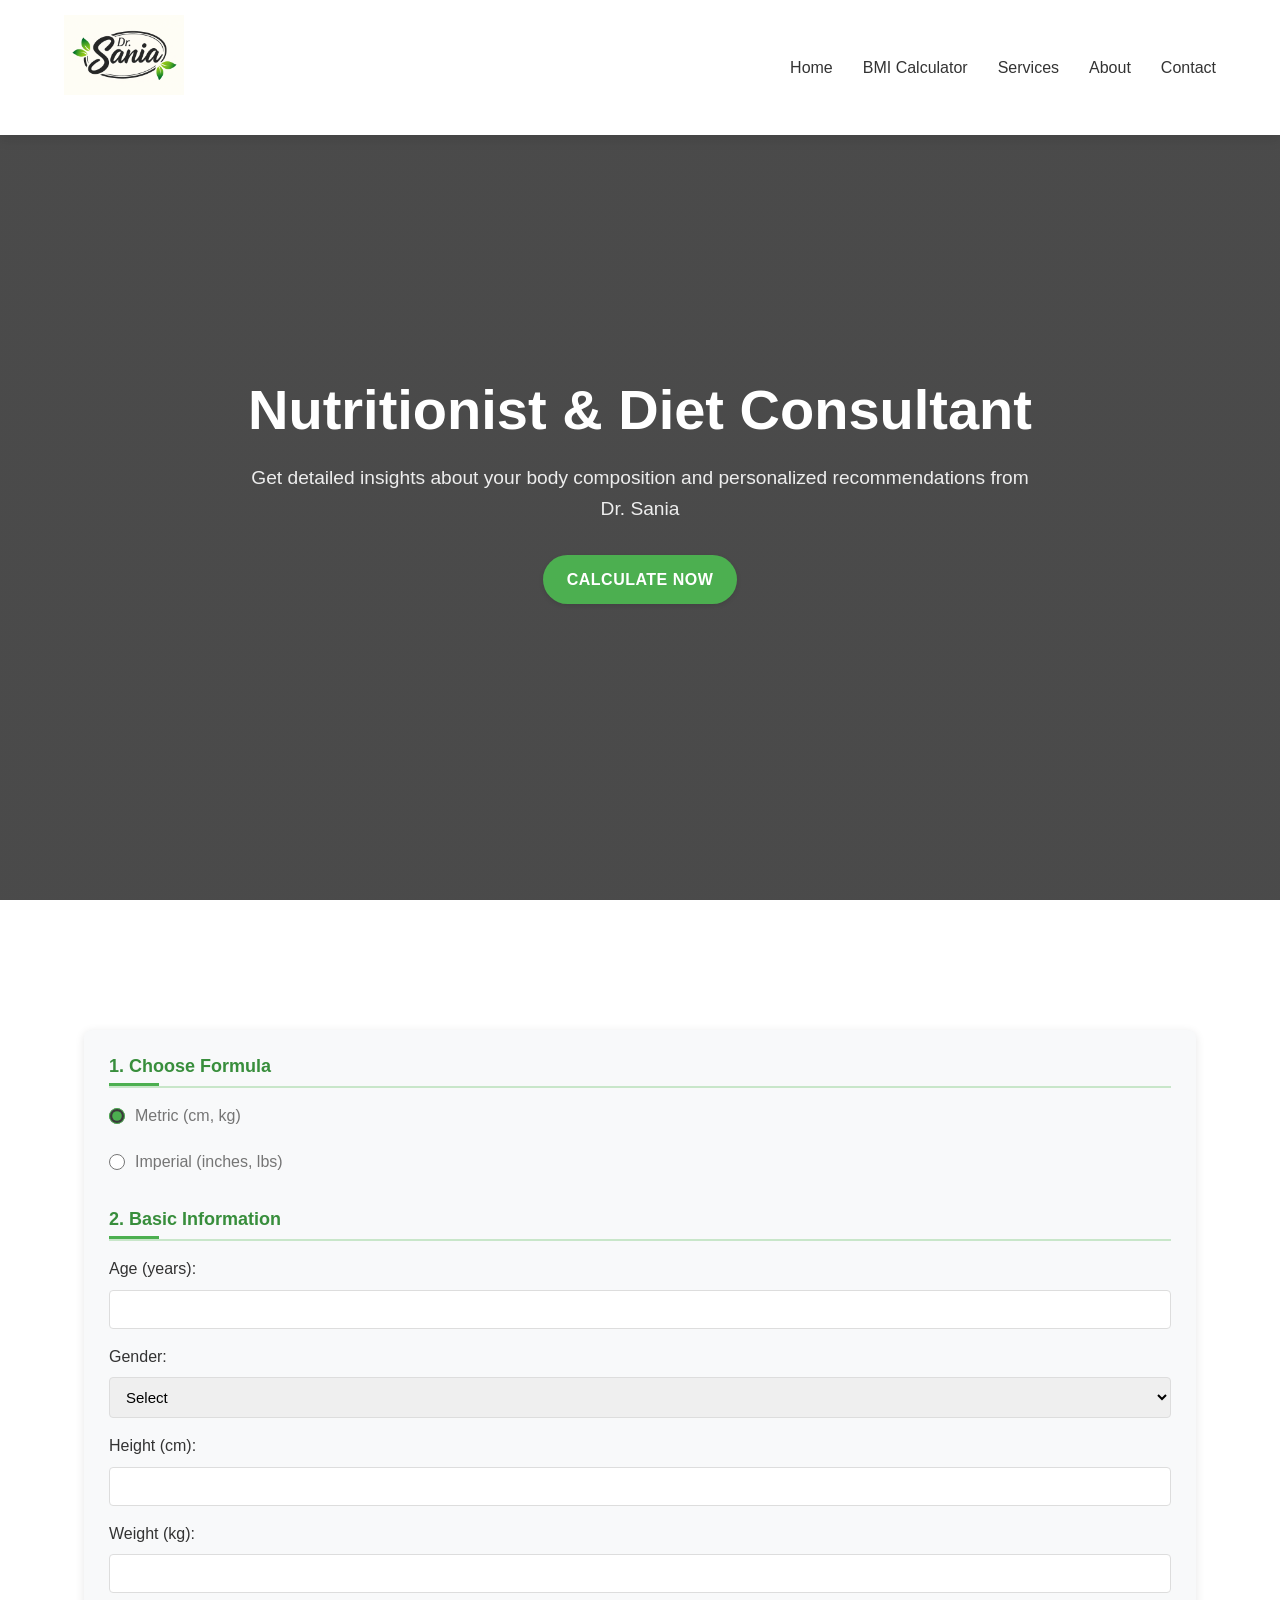
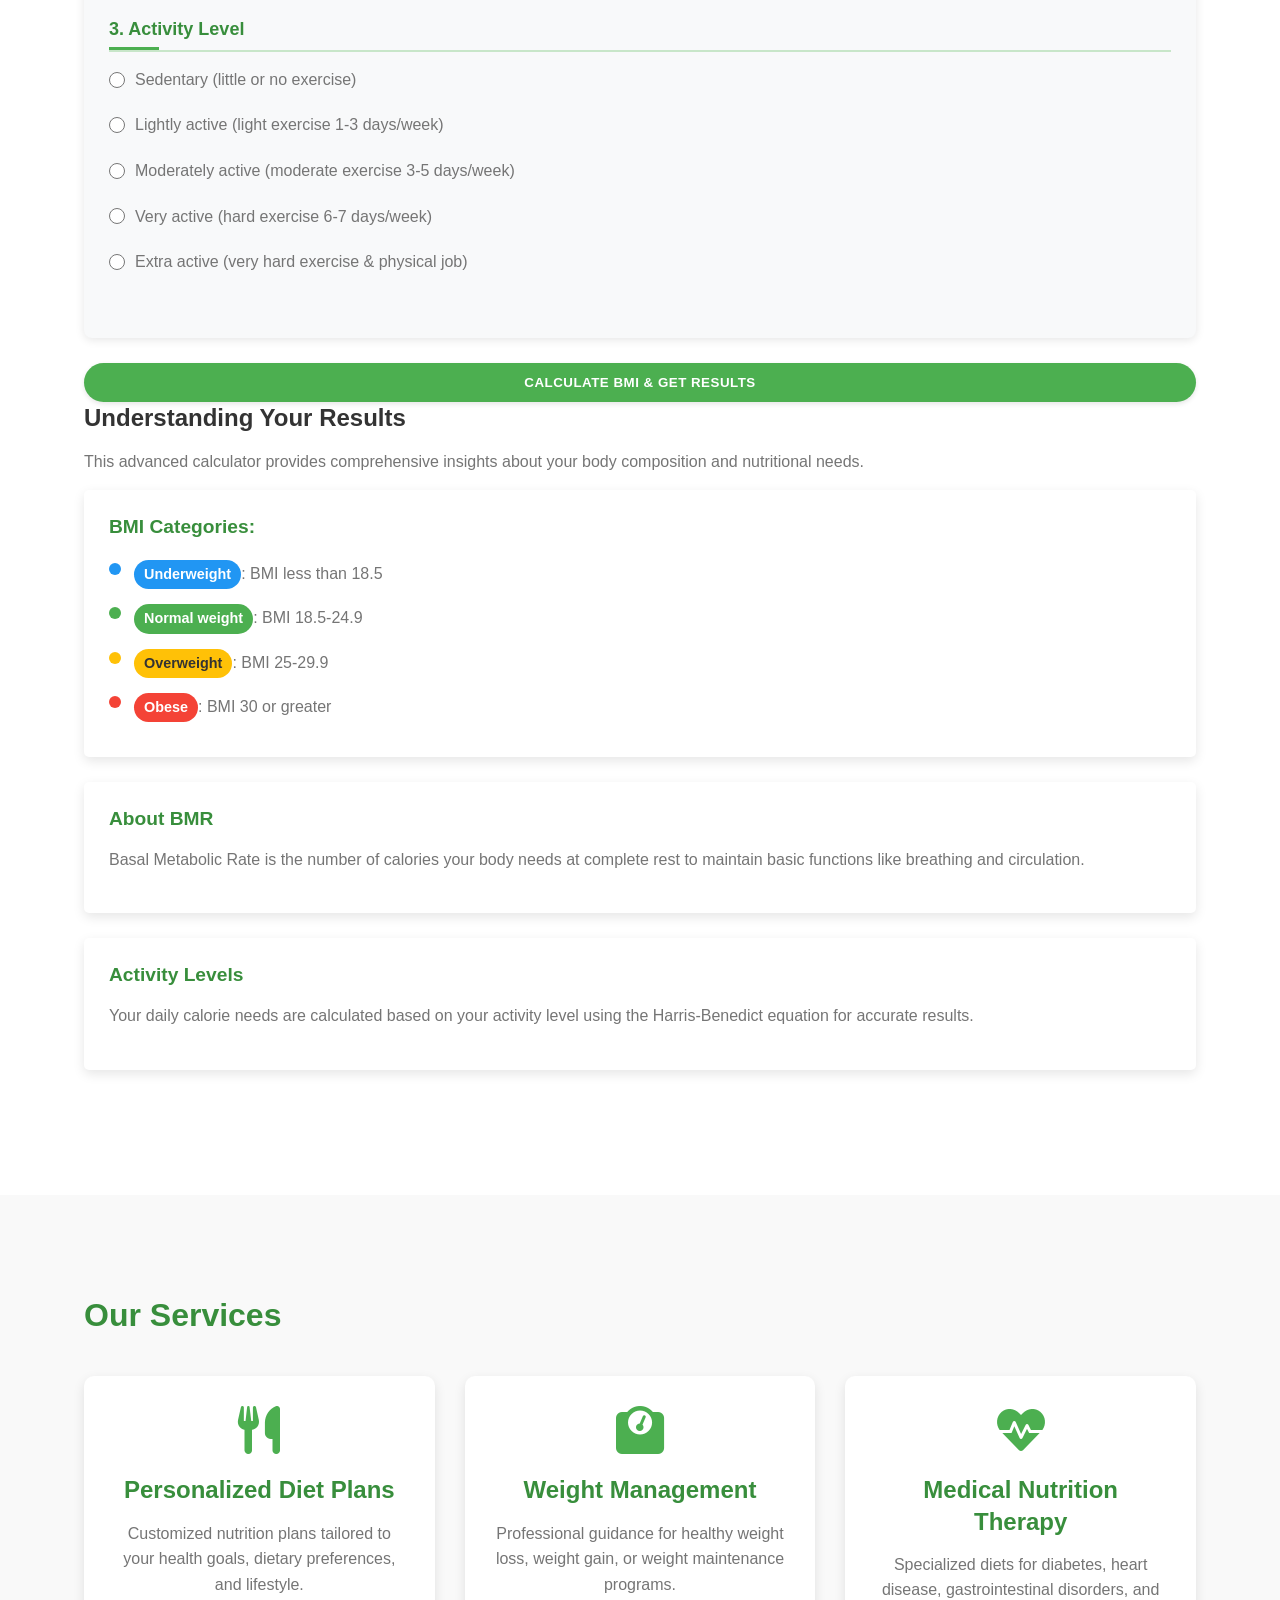
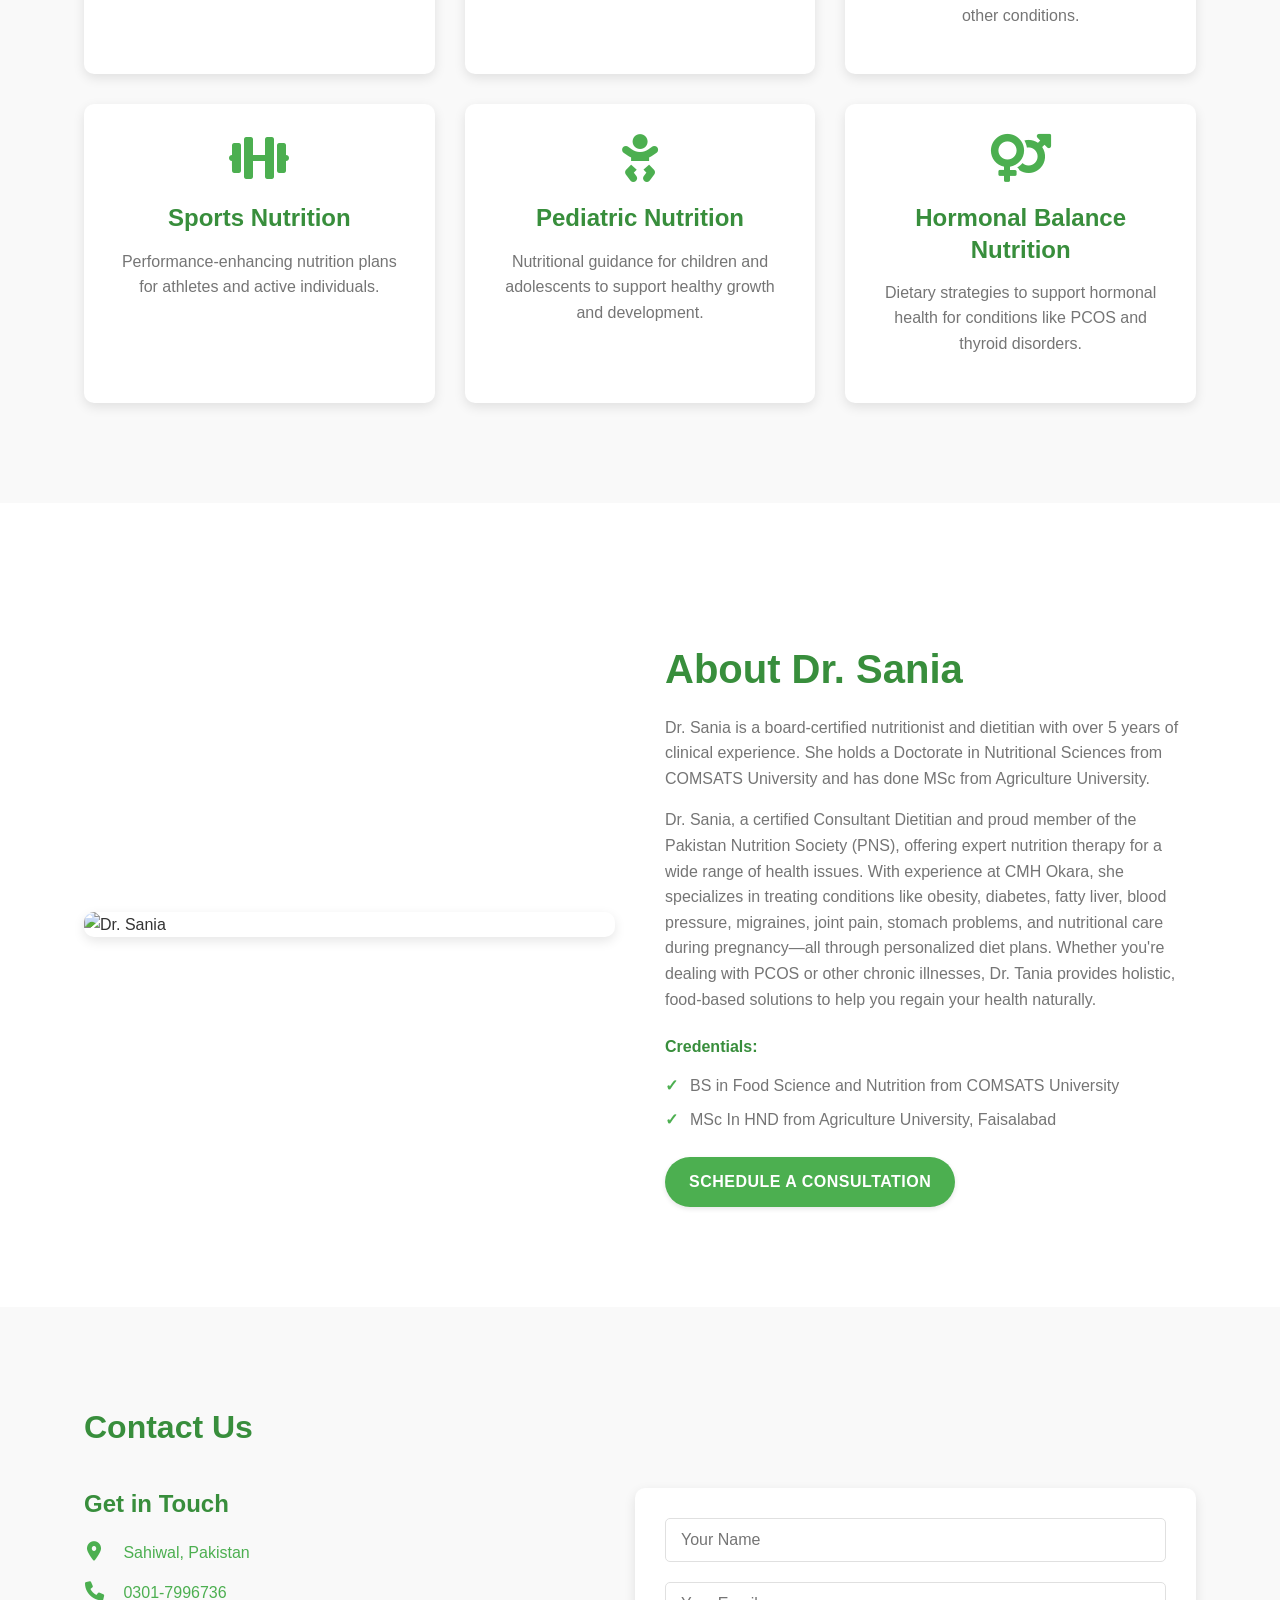
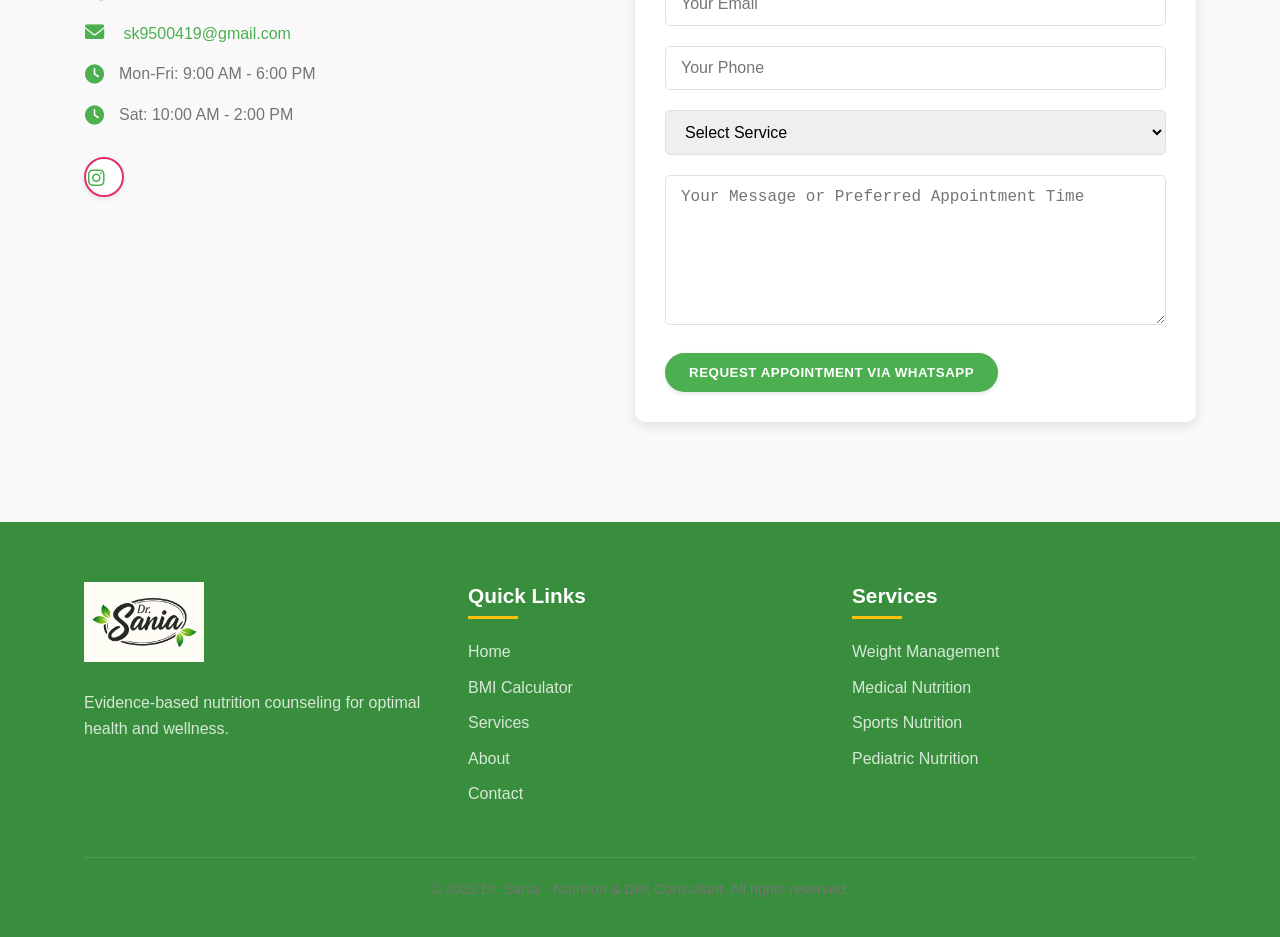
==== index.html @ ab36fabe "Add files via upload" ====
<!DOCTYPE html>
<html lang="en">

<head>
    <meta charset="UTF-8">
    <meta name="viewport" content="width=device-width, initial-scale=1.0">
    <title>Dr. Sania's Advanced BMI Calculator | Nutrition & Diet Consultant</title>
    <link rel="stylesheet" href="style.css">
    <link rel="stylesheet" href="https://cdnjs.cloudflare.com/ajax/libs/font-awesome/6.0.0/css/all.min.css">
</head>

<body>
    <header>
        <div class="container">
            <div class="logo">
                <h1>
                    <img src="sania.jpg.png" alt="Dr. Sania Logo" style="height: 80px;">
                </h1>

                <p></p>
            </div>
            <nav>
                <ul>
                    <li><a href="#home">Home</a></li>
                    <li><a href="#calculator">BMI Calculator</a></li>
                    <li><a href="#services">Services</a></li>
                    <li><a href="#about">About</a></li>
                    <li><a href="#contact">Contact</a></li>
                </ul>
            </nav>
        </div>
    </header>

    <main>
        <section id="home" class="hero">
            <div class="container">
                <div class="hero-content">
                    <h2>Nutritionist & Diet Consultant</h2>
                    <p>Get detailed insights about your body composition and personalized recommendations from Dr. Sania
                    </p>
                    <a href="#calculator" class="btn">Calculate Now</a>
                </div>
            </div>
        </section>

        <section id="calculator" class="bmi-calculator">
            <div class="container">
                <div class="calculator-wrapper" style="display: flex; flex-wrap: wrap; gap: 30px; margin-top: 30px;">
                    <div class="calculator-form"
                        style="flex: 1; min-width: 300px; background: #f8f9fa; padding: 25px; border-radius: 8px; box-shadow: 0 2px 10px rgba(0,0,0,0.1);">
                        <div class="form-section" style="margin-bottom: 25px;">
                            <h3
                                style="margin-bottom: 15px; font-size: 18px; color: #388E3C; position: relative; padding-bottom: 8px; border-bottom: 2px solid #C8E6C9;">
                                1. Choose Formula</h3>
                            <div class="form-group radio-group" style="margin-bottom: 15px;">
                                <label
                                    style="display: flex; align-items: center; margin-bottom: 10px; cursor: pointer;">
                                    <input type="radio" name="formula" value="metric" checked
                                        style="margin-right: 10px; width: 16px; height: 16px;">
                                    <span style="font-weight: normal;">Metric (cm, kg)</span>
                                </label>
                                <label style="display: flex; align-items: center; cursor: pointer;">
                                    <input type="radio" name="formula" value="imperial"
                                        style="margin-right: 10px; width: 16px; height: 16px;">
                                    <span style="font-weight: normal;">Imperial (inches, lbs)</span>
                                </label>
                            </div>
                        </div>

                        <div class="form-section" style="margin-bottom: 25px;">
                            <h3
                                style="margin-bottom: 15px; font-size: 18px; color: #388E3C; position: relative; padding-bottom: 8px; border-bottom: 2px solid #C8E6C9;">
                                2. Basic Information</h3>
                            <div class="form-group" style="margin-bottom: 15px;">
                                <label for="age"
                                    style="display: block; margin-bottom: 8px; font-weight: 500; color: #333;">Age
                                    (years):</label>
                                <input type="number" id="age" min="2" max="120" required
                                    style="width: 100%; padding: 10px 12px; border: 1px solid #ddd; border-radius: 4px; font-size: 15px;">
                            </div>
                            <div class="form-group" style="margin-bottom: 15px;">
                                <label for="gender"
                                    style="display: block; margin-bottom: 8px; font-weight: 500; color: #333;">Gender:</label>
                                <select id="gender" required
                                    style="width: 100%; padding: 10px 12px; border: 1px solid #ddd; border-radius: 4px; font-size: 15px;">
                                    <option value="">Select</option>
                                    <option value="male">Male</option>
                                    <option value="female">Female</option>
                                </select>
                            </div>
                            <div class="form-group metric-height" style="margin-bottom: 15px;">
                                <label for="height-cm"
                                    style="display: block; margin-bottom: 8px; font-weight: 500; color: #333;">Height
                                    (cm):</label>
                                <input type="number" id="height-cm" min="50" max="300" required
                                    style="width: 100%; padding: 10px 12px; border: 1px solid #ddd; border-radius: 4px; font-size: 15px;">
                            </div>
                            <div class="form-group imperial-height" style="margin-bottom: 15px; display: none;">
                                <label for="height-ft"
                                    style="display: block; margin-bottom: 8px; font-weight: 500; color: #333;">Height
                                    (ft & in):</label>
                                <div class="height-input" style="display: flex; gap: 10px;">
                                    <input type="number" id="height-ft" min="1" max="8" placeholder="ft"
                                        style="flex: 1; padding: 10px 12px; border: 1px solid #ddd; border-radius: 4px; font-size: 15px;">
                                    <input type="number" id="height-in" min="0" max="11" placeholder="in"
                                        style="flex: 1; padding: 10px 12px; border: 1px solid #ddd; border-radius: 4px; font-size: 15px;">
                                </div>
                            </div>
                            <div class="form-group metric-weight" style="margin-bottom: 15px;">
                                <label for="weight-kg"
                                    style="display: block; margin-bottom: 8px; font-weight: 500; color: #333;">Weight
                                    (kg):</label>
                                <input type="number" id="weight-kg" min="2" max="500" required
                                    style="width: 100%; padding: 10px 12px; border: 1px solid #ddd; border-radius: 4px; font-size: 15px;">
                            </div>
                            <div class="form-group imperial-weight" style="margin-bottom: 15px; display: none;">
                                <label for="weight-lbs"
                                    style="display: block; margin-bottom: 8px; font-weight: 500; color: #333;">Weight
                                    (lbs):</label>
                                <input type="number" id="weight-lbs" min="5" max="1000" required
                                    style="width: 100%; padding: 10px 12px; border: 1px solid #ddd; border-radius: 4px; font-size: 15px;">
                            </div>
                        </div>

                        <div class="form-section">
                            <h3
                                style="margin-bottom: 15px; font-size: 18px; color: #388E3C; position: relative; padding-bottom: 8px; border-bottom: 2px solid #C8E6C9;">
                                3. Activity Level</h3>
                            <div class="form-group radio-group">
                                <label
                                    style="display: flex; align-items: center; margin-bottom: 10px; cursor: pointer;">
                                    <input type="radio" name="activity" value="sedentary"
                                        style="margin-right: 10px; width: 16px; height: 16px;">
                                    <span style="font-weight: normal;">Sedentary (little or no exercise)</span>
                                </label>
                                <label
                                    style="display: flex; align-items: center; margin-bottom: 10px; cursor: pointer;">
                                    <input type="radio" name="activity" value="lightly_active"
                                        style="margin-right: 10px; width: 16px; height: 16px;">
                                    <span style="font-weight: normal;">Lightly active (light exercise 1-3
                                        days/week)</span>
                                </label>
                                <label
                                    style="display: flex; align-items: center; margin-bottom: 10px; cursor: pointer;">
                                    <input type="radio" name="activity" value="moderately_active"
                                        style="margin-right: 10px; width: 16px; height: 16px;">
                                    <span style="font-weight: normal;">Moderately active (moderate exercise 3-5
                                        days/week)</span>
                                </label>
                                <label
                                    style="display: flex; align-items: center; margin-bottom: 10px; cursor: pointer;">
                                    <input type="radio" name="activity" value="very_active"
                                        style="margin-right: 10px; width: 16px; height: 16px;">
                                    <span style="font-weight: normal;">Very active (hard exercise 6-7 days/week)</span>
                                </label>
                                <label style="display: flex; align-items: center; cursor: pointer;">
                                    <input type="radio" name="activity" value="extra_active"
                                        style="margin-right: 10px; width: 16px; height: 16px;">
                                    <span style="font-weight: normal;">Extra active (very hard exercise & physical
                                        job)</span>
                                </label>
                            </div>
                        </div>
                    </div>
                </div>
                <div style="margin-top: 25px;">
                    <button id="calculate-btn"
                        style="display: inline-block; background-color: #4CAF50; color: white; padding: 12px 24px; border: none; border-radius: 30px; cursor: pointer; transition: all 0.3s ease; font-weight: 600; text-align: center; text-transform: uppercase; letter-spacing: 0.5px; box-shadow: 0 2px 5px rgba(0,0,0,0.1); width: 100%;">
                        Calculate BMI & Get Results
                    </button>
                </div>

                <!-- BMI Result Box -->
                <div id="bmi-result-box"
                    style="display: none; margin-top: 25px; background-color: #ffffff; border-radius: 8px; padding: 20px; box-shadow: 0 2px 10px rgba(0,0,0,0.1); border-left: 5px solid #4CAF50;">
                    <h3 style="color: #388E3C; margin-bottom: 15px; font-size: 18px;">Your BMI Results</h3>
                    <div style="display: flex; justify-content: space-between; margin-bottom: 15px;">
                        <span style="font-weight: 500;">BMI Value:</span>
                        <span id="bmi-value" style="font-weight: 600;">--</span>
                    </div>
                    <div style="display: flex; justify-content: space-between; margin-bottom: 15px;">
                        <span style="font-weight: 500;">Category:</span>
                        <span id="bmi-category"
                            style="padding: 3px 10px; border-radius: 20px; font-size: 0.9rem; font-weight: 600;">--</span>
                    </div>
                    <div style="display: flex; justify-content: space-between;">
                        <span style="font-weight: 500;">Healthy Weight Range:</span>
                        <span id="healthy-weight-range" style="font-weight: 600;">--</span>
                    </div>
                </div>
                <script>
                    document.getElementById('calculate-btn').addEventListener('click', function () {
                        // Get input values (height in cm, convert to meters)
                        const heightCm = parseFloat(document.getElementById('height-cm').value);
                        const heightM = heightCm / 100;
                        const weight = parseFloat(document.getElementById('weight-kg').value);

                        // Calculate BMI
                        const bmi = weight / (heightM * heightM);
                        const roundedBMI = bmi.toFixed(1);

                        // Determine category
                        let category, categoryColor;
                        if (bmi < 18.5) {
                            category = 'Underweight';
                            categoryColor = '#2196F3';
                        } else if (bmi >= 18.5 && bmi < 25) {
                            category = 'Normal weight';
                            categoryColor = '#4CAF50';
                        } else if (bmi >= 25 && bmi < 30) {
                            category = 'Overweight';
                            categoryColor = '#FFC107';
                        } else {
                            category = 'Obese';
                            categoryColor = '#F44336';
                        }

                        // Calculate healthy weight range (CORRECTED FORMULA)
                        const minHealthy = (18.5 * (heightM * heightM)).toFixed(1);
                        const maxHealthy = (24.9 * (heightM * heightM)).toFixed(1);

                        // Display results
                        document.getElementById('bmi-value').textContent = roundedBMI;
                        document.getElementById('bmi-category').textContent = category;
                        document.getElementById('bmi-category').style.backgroundColor = categoryColor;
                        document.getElementById('bmi-category').style.color = category === 'Overweight' ? '#333' : 'white';
                        document.getElementById('healthy-weight-range').textContent = `${minHealthy}kg - ${maxHealthy}kg`;

                        // Show result box
                        document.getElementById('bmi-result-box').style.display = 'block';
                    });
                </script>
                <div class="calculator-results" id="results-section" style="display:none">
                    <h3>Your Results</h3>
                    <div class="result-box">
                        <div class="result-item">
                            <h4>BMI</h4>
                            <p id="bmi-result">--</p>
                            <p id="bmi-category" class="category"></p>
                        </div>
                        <div class="result-item">
                            <h4>Healthy Weight Range</h4>
                            <p id="healthy-weight">--</p>
                        </div>
                        <div class="result-item">
                            <h4>Basal Metabolic Rate (BMR)</h4>
                            <p id="bmr-result">--</p>
                        </div>
                        <div class="result-item">
                            <h4>Daily Calorie Needs</h4>
                            <p id="calorie-needs">--</p>
                        </div>
                    </div>

                    <div class="interpretation">
                        <h4>Interpretation</h4>
                        <p id="interpretation-text"></p>
                    </div>

                    <div class="recommendations">
                        <h4>Recommendations</h4>
                        <ul id="recommendations-list">
                            <!-- Will be filled by JavaScript -->
                        </ul>
                    </div>

                    <button id="reset-btn" class="btn outline">Start Over</button>
                </div>

                <div class="calculator-info">
                    <h3>Understanding Your Results</h3>
                    <p>This advanced calculator provides comprehensive insights about your body composition and
                        nutritional needs.</p>

                    <div class="info-box">
                        <h4>BMI Categories:</h4>
                        <ul class="bmi-categories">
                            <li><span class="category underweight">Underweight</span>: BMI less than 18.5</li>
                            <li><span class="category normal">Normal weight</span>: BMI 18.5-24.9</li>
                            <li><span class="category overweight">Overweight</span>: BMI 25-29.9</li>
                            <li><span class="category obese">Obese</span>: BMI 30 or greater</li>
                        </ul>
                    </div>

                    <div class="info-box">
                        <h4>About BMR</h4>
                        <p>Basal Metabolic Rate is the number of calories your body needs at complete rest to
                            maintain basic functions like breathing and circulation.</p>
                    </div>

                    <div class="info-box">
                        <h4>Activity Levels</h4>
                        <p>Your daily calorie needs are calculated based on your activity level using the
                            Harris-Benedict equation for accurate results.</p>
                    </div>
                </div>
            </div>
            </div>
        </section>

        <section id="services" class="services">
            <div class="container">
                <h2>Our Services</h2>
                <div class="services-grid">
                    <div class="service-card">
                        <i class="fas fa-utensils"></i>
                        <h3>Personalized Diet Plans</h3>
                        <p>Customized nutrition plans tailored to your health goals, dietary preferences, and lifestyle.
                        </p>
                    </div>
                    <div class="service-card">
                        <i class="fas fa-weight"></i>
                        <h3>Weight Management</h3>
                        <p>Professional guidance for healthy weight loss, weight gain, or weight maintenance programs.
                        </p>
                    </div>
                    <div class="service-card">
                        <i class="fas fa-heartbeat"></i>
                        <h3>Medical Nutrition Therapy</h3>
                        <p>Specialized diets for diabetes, heart disease, gastrointestinal disorders, and other
                            conditions.</p>
                    </div>
                    <div class="service-card">
                        <i class="fas fa-dumbbell"></i>
                        <h3>Sports Nutrition</h3>
                        <p>Performance-enhancing nutrition plans for athletes and active individuals.</p>
                    </div>
                    <div class="service-card">
                        <i class="fas fa-baby"></i>
                        <h3>Pediatric Nutrition</h3>
                        <p>Nutritional guidance for children and adolescents to support healthy growth and development.
                        </p>
                    </div>
                    <div class="service-card">
                        <i class="fas fa-venus-mars"></i>
                        <h3>Hormonal Balance Nutrition</h3>
                        <p>Dietary strategies to support hormonal health for conditions like PCOS and thyroid disorders.
                        </p>
                    </div>
                </div>
            </div>
        </section>

        <section id="about" class="about">
            <div class="container">
                <div class="about-content">
                    <div class="about-image">
                        <img src="https://encrypted-tbn0.gstatic.com/images?q=tbn:ANd9GcRSZt0VR1Q8fAkr3dUrtn2sNzEVQK9p4pr_gw&s"
                            alt="Dr. Sania">
                    </div>
                    <div class="about-text">
                        <h2>About Dr. Sania</h2>
                        <p>Dr. Sania is a board-certified nutritionist and dietitian with over 5 years of clinical
                            experience. She holds a Doctorate in Nutritional Sciences from COMSATS University and has
                            done MSc from Agriculture University.</p>
                        <p>Dr. Sania, a certified Consultant Dietitian and proud member of the Pakistan Nutrition
                            Society (PNS), offering expert nutrition therapy for a wide range of health issues. With
                            experience at CMH Okara, she specializes in treating conditions like obesity, diabetes,
                            fatty liver, blood pressure, migraines, joint pain, stomach problems, and nutritional care
                            during pregnancy—all through personalized diet plans. Whether you're dealing with PCOS or
                            other chronic illnesses, Dr. Tania provides holistic, food-based solutions to help you
                            regain your health naturally.</p>
                        <div class="credentials">
                            <h4>Credentials:</h4>
                            <ul>
                                <li>BS in Food Science and Nutrition from COMSATS University</li>
                                <li>MSc In HND from Agriculture University, Faisalabad</li>
                            </ul>
                        </div>
                        <a href="#contact" class="btn">Schedule a Consultation</a>
                    </div>
                </div>
            </div>
        </section>

        <section id="contact" class="contact">
            <div class="container">
                <h2>Contact Us</h2>
                <div class="contact-wrapper">
                    <div class="contact-info">
                        <h3>Get in Touch</h3>
                        <p>
                            <a href="https://www.google.com/maps/place/Sahiwal,+Pakistan" target="_blank"
                                rel="noopener noreferrer">
                                <i class="fas fa-map-marker-alt"></i> Sahiwal, Pakistan
                            </a>
                        </p>
                        <p>
                            <a href="tel:+923017996736">
                                <i class="fas fa-phone"></i> 0301-7996736
                            </a>
                        </p>
                        <p>
                            <a
                                href="mailto:sk9500419@gmail.com?subject=Consultation%20Request&body=Dear%20Dr.%20Sania,">
                                <i class="fas fa-envelope"></i> sk9500419@gmail.com
                            </a>
                        </p>
                        <p><i class="fas fa-clock"></i> Mon-Fri: 9:00 AM - 6:00 PM</p>
                        <p><i class="fas fa-clock"></i> Sat: 10:00 AM - 2:00 PM</p>
                        <div class="social-links">

                            <a href="https://www.instagram.com/nutri_experts_640?utm_source=ig_web_button_share_sheet&igsh=ZDNlZDc0MzIxNw=="
                                target="_blank" rel="noopener noreferrer"
                                style="display: inline-flex; align-items: center; justify-content: center; width: 40px; height: 40px; background-color: white; color: #E1306C; border-radius: 50%; transition: all 0.3s ease; font-size: 1.2rem; box-shadow: 0 2px 5px rgba(0,0,0,0.1); border: 2px solid #E1306C; text-decoration: none;">
                                <i class="fab fa-instagram"></i>
                            </a>


                        </div>
                    </div>
                    <div class="contact-form">
                        <form id="appointment-form">
                            <div class="form-group">
                                <input type="text" id="name" placeholder="Your Name" required>
                            </div>
                            <div class="form-group">
                                <input type="email" id="email" placeholder="Your Email" required>
                            </div>
                            <div class="form-group">
                                <input type="tel" id="phone" placeholder="Your Phone" required>
                            </div>
                            <div class="form-group">
                                <select id="service" required>
                                    <option value="">Select Service</option>
                                    <option value="Initial Consultation">Initial Consultation</option>
                                    <option value="Weight Management">Weight Management</option>
                                    <option value="Medical Nutrition">Medical Nutrition</option>
                                    <option value="Sports Nutrition">Sports Nutrition</option>
                                    <option value="Pediatric Nutrition">Pediatric Nutrition</option>
                                    <option value="Other">Other</option>
                                </select>
                            </div>
                            <div class="form-group">
                                <textarea id="message" placeholder="Your Message or Preferred Appointment Time"
                                    required></textarea>
                            </div>
                            <button type="button" id="whatsapp-btn" class="btn">Request Appointment via
                                WhatsApp</button>
                        </form>
                    </div>

                    <script>
                        document.getElementById('whatsapp-btn').addEventListener('click', function () {
                            // Get form values
                            const name = encodeURIComponent(document.getElementById('name').value);
                            const email = encodeURIComponent(document.getElementById('email').value);
                            const phone = encodeURIComponent(document.getElementById('phone').value || 'Not provided');
                            const service = encodeURIComponent(document.getElementById('service').value);
                            const message = encodeURIComponent(document.getElementById('message').value);

                            // Validate required fields
                            if (!name || !email || service === "Select Service" || !message) {
                                alert('Please fill in all required fields');
                                return;
                            }

                            // Create WhatsApp message with proper formatting
                            const whatsappMessage =
                                `New Appointment Request` + '%0A%0A' +  // Two new lines
                                `*Name:* ${name}` + '%0A' +
                                `*Email:* ${email}` + '%0A' +
                                `*Phone:* ${phone}` + '%0A' +
                                `*Service:* ${service}` + '%0A%0A' +  // Two new lines
                                `*Message:*` + '%0A' +
                                `${message}`;

                            // Open WhatsApp with pre-filled message
                            window.open(`https://wa.me/923017996736?text=${whatsappMessage}`, '_blank');
                        });
                    </script>
                </div>
            </div>
        </section>
    </main>

    <footer>
        <div class="container">
            <div class="footer-content">
                <div class="footer-section">
                    <h1>
                        <img src="sania.jpg.png" alt="Dr. Sania Logo" style="height: 80px;">
                    </h1>
                    <p>Evidence-based nutrition counseling for optimal health and wellness.</p>
                </div>
                <div class="footer-section">
                    <h3>Quick Links</h3>
                    <ul>
                        <li><a href="#home">Home</a></li>
                        <li><a href="#calculator">BMI Calculator</a></li>
                        <li><a href="#services">Services</a></li>
                        <li><a href="#about">About</a></li>
                        <li><a href="#contact">Contact</a></li>
                    </ul>
                </div>
                <div class="footer-section">
                    <h3>Services</h3>
                    <ul>
                        <li><a href="#">Weight Management</a></li>
                        <li><a href="#">Medical Nutrition</a></li>
                        <li><a href="#">Sports Nutrition</a></li>
                        <li><a href="#">Pediatric Nutrition</a></li>
                    </ul>
                </div>
            </div>
            <div class="copyright">
                <p>&copy; 2023 Dr. Sania - Nutrition & Diet Consultant. All rights reserved.</p>
            </div>
        </div>
    </footer>

    <script src="script.js"></script>
</body>

</html>
---- style.css ----
/* Global Styles */
:root {
    --primary-color: #4CAF50;
    --primary-dark: #388E3C;
    --primary-light: #C8E6C9;
    --secondary-color: #607D8B;
    --accent-color: #FFC107;
    --text-color: #333333;
    --light-text: #757575;
    --background-light: #f9f9f9;
    --white: #ffffff;
    --gray: #e0e0e0;
    --dark-gray: #616161;
    --underweight: #2196F3;
    --normal: #4CAF50;
    --overweight: #FFC107;
    --obese: #F44336;
    --error: #F44336;
    --success: #4CAF50;
    --box-shadow: 0 4px 12px rgba(0, 0, 0, 0.1);
    --transition: all 0.3s ease;
}

* {
    margin: 0;
    padding: 0;
    box-sizing: border-box;
}

body {
    font-family: 'Poppins', 'Segoe UI', Tahoma, Geneva, Verdana, sans-serif;
    line-height: 1.6;
    color: var(--text-color);
    background-color: var(--background-light);
    overflow-x: hidden;
}

.container {
    width: 90%;
    max-width: 1200px;
    margin: 0 auto;
    padding: 0 20px;
}

h1, h2, h3, h4 {
    margin-bottom: 1rem;
    line-height: 1.3;
    font-weight: 600;
}

h1 {
    font-size: 2.5rem;
}

h2 {
    font-size: 2rem;
    color: var(--primary-dark);
}

h3 {
    font-size: 1.5rem;
}

p {
    margin-bottom: 1rem;
    color: var(--light-text);
}

a {
    text-decoration: none;
    color: var(--primary-color);
    transition: var(--transition);
}

a:hover {
    color: var(--primary-dark);
}

.btn {
    display: inline-block;
    background-color: var(--primary-color);
    color: var(--white);
    padding: 12px 24px;
    border: none;
    border-radius: 30px;
    cursor: pointer;
    transition: var(--transition);
    font-weight: 600;
    text-align: center;
    text-transform: uppercase;
    letter-spacing: 0.5px;
    box-shadow: 0 2px 5px rgba(0, 0, 0, 0.1);
}

.btn:hover {
    background-color: var(--primary-dark);
    transform: translateY(-3px);
    box-shadow: 0 4px 8px rgba(0, 0, 0, 0.15);
}

.btn.outline {
    background-color: transparent;
    border: 2px solid var(--primary-color);
    color: var(--primary-color);
}

.btn.outline:hover {
    background-color: var(--primary-color);
    color: var(--white);
}

.section-padding {
    padding: 80px 0;
}

.text-center {
    text-align: center;
}

/* Header Styles */
header {
    background-color: var(--white);
    box-shadow: var(--box-shadow);
    position: fixed;
    width: 100%;
    top: 0;
    z-index: 1000;
    transition: var(--transition);
}

header .container {
    display: flex;
    justify-content: space-between;
    align-items: center;
    padding: 15px 0;
}

.logo h1 {
    color: var(--primary-color);
    font-size: 1.8rem;
    font-weight: 700;
}

.logo p {
    color: var(--light-text);
    font-size: 0.9rem;
    margin-bottom: 0;
}

nav ul {
    display: flex;
    list-style: none;
}

nav ul li {
    margin-left: 30px;
    position: relative;
}

nav ul li a {
    color: var(--text-color);
    font-weight: 500;
    font-size: 1rem;
    padding: 5px 0;
}

nav ul li a:hover {
    color: var(--primary-color);
}

nav ul li a:after {
    content: '';
    position: absolute;
    width: 0;
    height: 2px;
    background: var(--primary-color);
    bottom: 0;
    left: 0;
    transition: var(--transition);
}

nav ul li a:hover:after {
    width: 100%;
}

.mobile-nav-toggle {
    display: none;
    cursor: pointer;
    font-size: 1.5rem;
    color: var(--primary-color);
}

/* Hero Section */
.hero {
    background: linear-gradient(rgba(0, 0, 0, 0.7), rgba(0, 0, 0, 0.7)), url('images/background.jpg');
    background-size: cover;
    background-position: center;
    background-attachment: fixed;
    height: 100vh;
    min-height: 600px;
    display: flex;
    align-items: center;
    text-align: center;
    color: var(--white);
    margin-top: 0;
    padding-top: 80px;
}

.hero-content {
    max-width: 800px;
    margin: 0 auto;
}

.hero-content h2 {
    font-size: 3.5rem;
    margin-bottom: 20px;
    color: var(--white);
    font-weight: 700;
    line-height: 1.2;
}

.hero-content p {
    font-size: 1.2rem;
    margin-bottom: 30px;
    color: rgba(255, 255, 255, 0.9);
}

/* BMI Calculator Section */
.bmi-calculator {
    padding: 100px 0;
    background-color: var(--white);
}

.calculator-wrapper {
    display: flex;
    flex-wrap: wrap;
    gap: 40px;
    margin-top: 40px;
}

.calculator-form {
    flex: 1;
    min-width: 300px;
    background-color: var(--background-light);
    padding: 30px;
    border-radius: 10px;
    box-shadow: var(--box-shadow);
}

.form-section {
    margin-bottom: 30px;
}

.form-section h3 {
    color: var(--primary-dark);
    margin-bottom: 15px;
    font-size: 1.3rem;
    position: relative;
    padding-bottom: 10px;
}

.form-section h3:after {
    content: '';
    position: absolute;
    width: 50px;
    height: 3px;
    background: var(--primary-color);
    bottom: 0;
    left: 0;
}

.form-group {
    margin-bottom: 20px;
}

.form-group label {
    display: block;
    margin-bottom: 8px;
    font-weight: 500;
    color: var(--text-color);
}

.form-group input,
.form-group select,
.form-group textarea {
    width: 100%;
    padding: 12px 15px;
    border: 1px solid var(--gray);
    border-radius: 5px;
    font-size: 1rem;
    transition: var(--transition);
}

.form-group input:focus,
.form-group select:focus,
.form-group textarea:focus {
    outline: none;
    border-color: var(--primary-color);
    box-shadow: 0 0 0 2px rgba(76, 175, 80, 0.2);
}

.radio-group {
    display: flex;
    flex-direction: column;
    gap: 10px;
}

.radio-group label {
    display: flex;
    align-items: center;
    cursor: pointer;
    font-weight: 400;
    color: var(--light-text);
    transition: var(--transition);
}

.radio-group label:hover {
    color: var(--text-color);
}

.radio-group input[type="radio"] {
    margin-right: 10px;
    accent-color: var(--primary-color);
}

.height-input {
    display: flex;
    gap: 10px;
}

.height-input input {
    flex: 1;
}

.calculator-results {
    flex: 1;
    min-width: 300px;
    background-color: var(--white);
    padding: 30px;
    border-radius: 10px;
    box-shadow: var(--box-shadow);
    border-top: 5px solid var(--primary-color);
}

.result-box {
    display: grid;
    grid-template-columns: repeat(auto-fit, minmax(200px, 1fr));
    gap: 20px;
    margin-bottom: 30px;
}

.result-item {
    background-color: var(--background-light);
    padding: 20px;
    border-radius: 5px;
    text-align: center;
}

.result-item h4 {
    color: var(--primary-dark);
    margin-bottom: 10px;
    font-size: 1.1rem;
}

.result-item p {
    font-size: 1.2rem;
    font-weight: 600;
    color: var(--text-color);
    margin-bottom: 0;
}

.category {
    font-weight: 600;
    padding: 3px 10px;
    border-radius: 20px;
    font-size: 0.9rem;
    display: inline-block;
    margin-top: 5px;
}

.underweight {
    background-color: var(--underweight);
    color: white;
}

.normal {
    background-color: var(--normal);
    color: white;
}

.overweight {
    background-color: var(--overweight);
    color: var(--text-color);
}

.obese {
    background-color: var(--obese);
    color: white;
}

.interpretation,
.recommendations {
    background-color: var(--background-light);
    padding: 20px;
    border-radius: 5px;
    margin-bottom: 20px;
}

.interpretation h4,
.recommendations h4 {
    color: var(--primary-dark);
    margin-bottom: 15px;
}

.recommendations ul {
    list-style-position: inside;
}

.recommendations li {
    margin-bottom: 8px;
    color: var(--light-text);
}

.calculator-info {
    flex: 1;
    min-width: 300px;
}

.info-box {
    background-color: var(--white);
    padding: 25px;
    border-radius: 5px;
    box-shadow: var(--box-shadow);
    margin-bottom: 25px;
}

.info-box h4 {
    color: var(--primary-dark);
    margin-bottom: 15px;
    font-size: 1.2rem;
}

.bmi-categories {
    list-style: none;
}

.bmi-categories li {
    margin-bottom: 10px;
    padding-left: 25px;
    position: relative;
    color: var(--light-text);
}

.bmi-categories li:before {
    content: "";
    position: absolute;
    left: 0;
    top: 8px;
    width: 12px;
    height: 12px;
    border-radius: 50%;
}

.bmi-categories li:nth-child(1):before {
    background-color: var(--underweight);
}

.bmi-categories li:nth-child(2):before {
    background-color: var(--normal);
}

.bmi-categories li:nth-child(3):before {
    background-color: var(--overweight);
}

.bmi-categories li:nth-child(4):before {
    background-color: var(--obese);
}

/* Services Section */
.services {
    background-color: var(--background-light);
    padding: 100px 0;
}

.services-grid {
    display: grid;
    grid-template-columns: repeat(auto-fit, minmax(300px, 1fr));
    gap: 30px;
    margin-top: 40px;
}

.service-card {
    background-color: var(--white);
    padding: 30px;
    border-radius: 10px;
    text-align: center;
    box-shadow: var(--box-shadow);
    transition: var(--transition);
}

.service-card:hover {
    transform: translateY(-10px);
    box-shadow: 0 10px 20px rgba(0, 0, 0, 0.1);
}

.service-card i {
    font-size: 3rem;
    color: var(--primary-color);
    margin-bottom: 20px;
}

.service-card h3 {
    margin-bottom: 15px;
    color: var(--primary-dark);
}

/* About Section */
.about {
    padding: 100px 0;
    background-color: var(--white);
}

.about-content {
    display: flex;
    flex-wrap: wrap;
    align-items: center;
    gap: 50px;
    margin-top: 40px;
}

.about-image {
    flex: 1;
    min-width: 300px;
    border-radius: 10px;
    overflow: hidden;
    box-shadow: var(--box-shadow);
}

.about-image img {
    width: 100%;
    height: auto;
    display: block;
    transition: var(--transition);
}

.about-image:hover img {
    transform: scale(1.05);
}

.about-text {
    flex: 1;
    min-width: 300px;
}

.about-text h2 {
    font-size: 2.5rem;
    margin-bottom: 20px;
}

.credentials {
    margin: 25px 0;
}

.credentials h4 {
    margin-bottom: 15px;
    color: var(--primary-dark);
}

.credentials ul {
    list-style-type: none;
}

.credentials li {
    position: relative;
    padding-left: 25px;
    margin-bottom: 8px;
    color: var(--light-text);
}

.credentials li:before {
    content: "✓";
    position: absolute;
    left: 0;
    color: var(--primary-color);
    font-weight: bold;
}

/* Contact Section */
.contact {
    padding: 100px 0;
    background-color: var(--background-light);
}

.contact-wrapper {
    display: flex;
    flex-wrap: wrap;
    gap: 50px;
    margin-top: 40px;
}

.contact-info {
    flex: 1;
    min-width: 300px;
}

.contact-info h3 {
    margin-bottom: 20px;
    color: var(--primary-dark);
}

.contact-info p {
    display: flex;
    align-items: center;
    margin-bottom: 15px;
    color: var(--light-text);
}

.contact-info i {
    margin-right: 15px;
    color: var(--primary-color);
    width: 20px;
    text-align: center;
    font-size: 1.2rem;
}

.social-links {
    display: flex;
    gap: 15px;
    margin-top: 30px;
}

.social-links a {
    display: inline-flex;
    align-items: center;
    justify-content: center;
    width: 40px;
    height: 40px;
    background-color: var(--primary-color);
    color: var(--white);
    border-radius: 50%;
    transition: var(--transition);
    font-size: 1.2rem;
}

.social-links a:hover {
    background-color: var(--primary-dark);
    transform: translateY(-3px);
}

.contact-form {
    flex: 1;
    min-width: 300px;
    background-color: var(--white);
    padding: 30px;
    border-radius: 10px;
    box-shadow: var(--box-shadow);
}

.contact-form .form-group {
    margin-bottom: 20px;
}

.contact-form input,
.contact-form textarea,
.contact-form select {
    width: 100%;
    padding: 12px 15px;
    border: 1px solid var(--gray);
    border-radius: 5px;
    font-size: 1rem;
    transition: var(--transition);
}

.contact-form textarea {
    height: 150px;
    resize: vertical;
}

/* Footer */
footer {
    background-color: var(--primary-dark);
    color: var(--white);
    padding: 60px 0 20px;
}

.footer-content {
    display: flex;
    flex-wrap: wrap;
    gap: 40px;
    margin-bottom: 40px;
}

.footer-section {
    flex: 1;
    min-width: 250px;
}

.footer-section h3 {
    color: var(--white);
    margin-bottom: 20px;
    font-size: 1.3rem;
    position: relative;
    padding-bottom: 10px;
}

.footer-section h3:after {
    content: '';
    position: absolute;
    width: 50px;
    height: 3px;
    background: var(--accent-color);
    bottom: 0;
    left: 0;
}

.footer-section p {
    color: rgba(255, 255, 255, 0.8);
}

.footer-section ul {
    list-style: none;
}

.footer-section ul li {
    margin-bottom: 10px;
}

.footer-section ul li a {
    color: rgba(255, 255, 255, 0.8);
    transition: var(--transition);
}

.footer-section ul li a:hover {
    color: var(--white);
    padding-left: 5px;
}

.copyright {
    text-align: center;
    padding-top: 20px;
    border-top: 1px solid rgba(255, 255, 255, 0.1);
    color: rgba(255, 255, 255, 0.7);
    font-size: 0.9rem;
}

/* Responsive Styles */
@media (max-width: 992px) {
    .hero-content h2 {
        font-size: 2.8rem;
    }
    
    .section-padding {
        padding: 60px 0;
    }
}

@media (max-width: 768px) {
    header .container {
        flex-direction: row;
    }
    
    .mobile-nav-toggle {
        display: block;
    }
    
    nav {
        display: none;
        position: absolute;
        top: 100%;
        left: 0;
        width: 100%;
        background-color: var(--white);
        box-shadow: 0 10px 20px rgba(0, 0, 0, 0.1);
        padding: 20px ;
    }
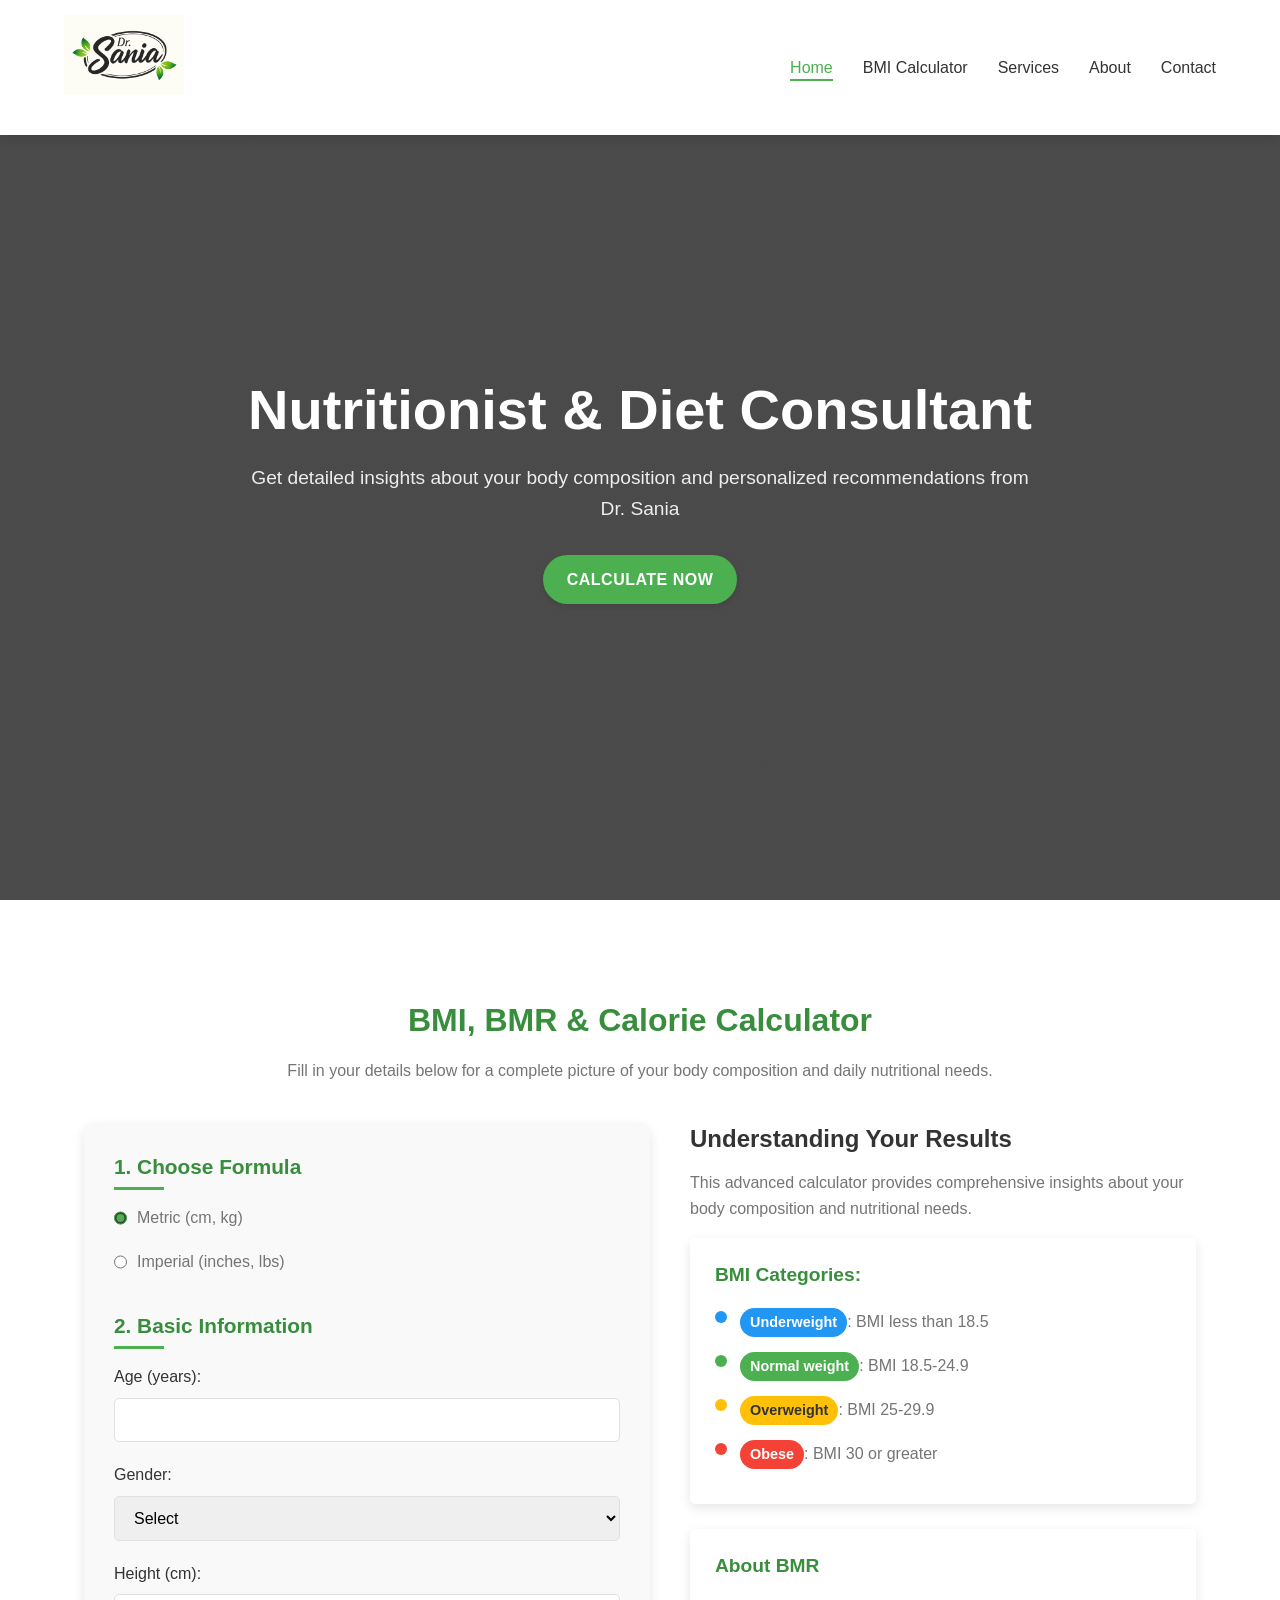
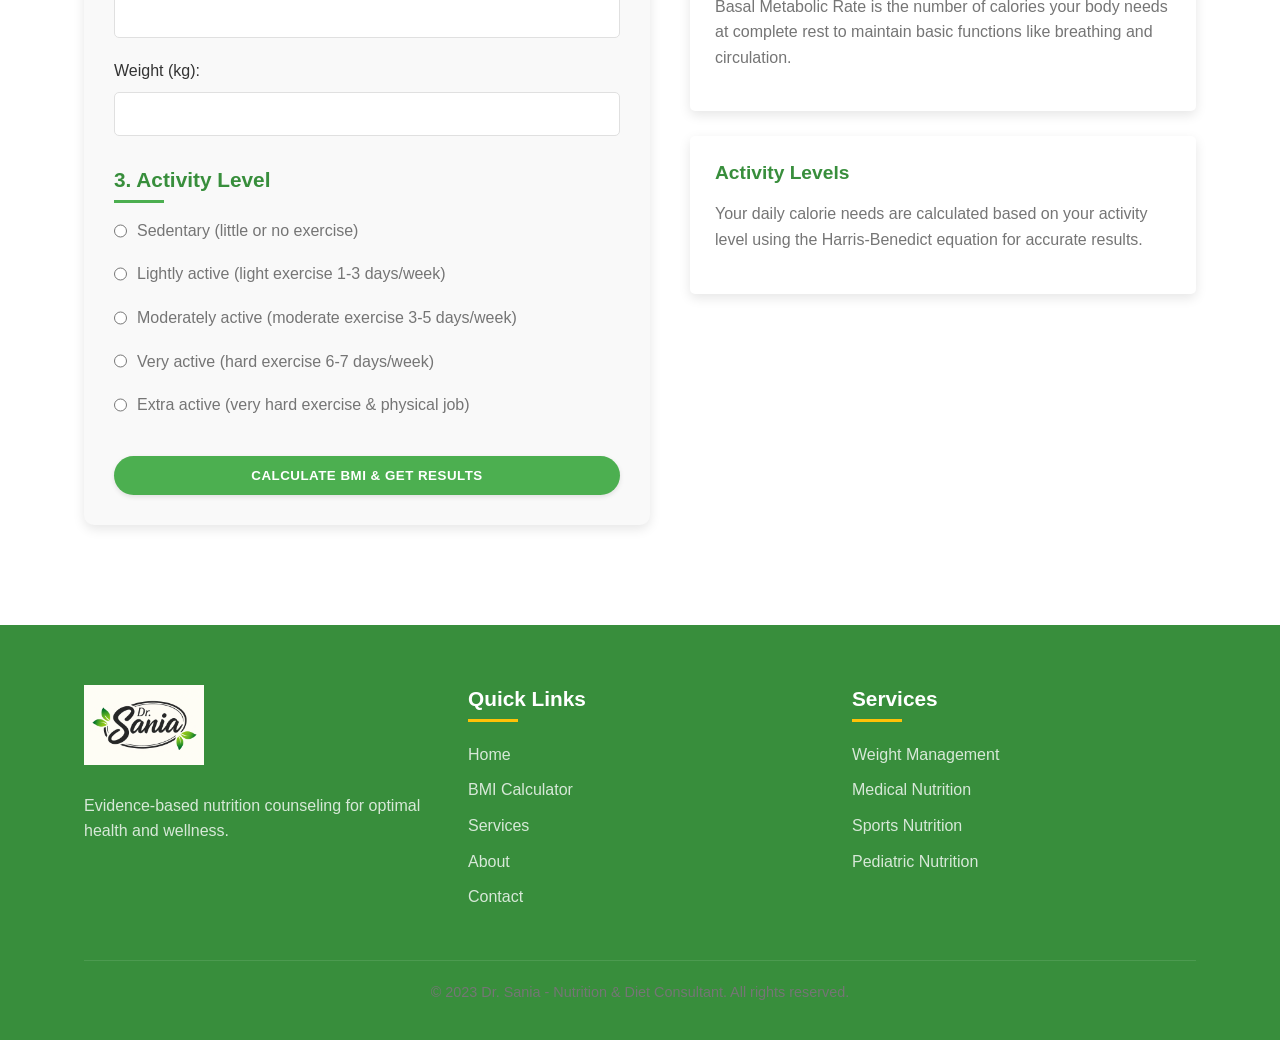
==== commit d60ff662: "Add files via upload" ====
--- a/index.html
+++ b/index.html
@@ -1,515 +1,239 @@
-<!DOCTYPE html>
-<html lang="en">
-
-<head>
-    <meta charset="UTF-8">
-    <meta name="viewport" content="width=device-width, initial-scale=1.0">
-    <title>Dr. Sania's Advanced BMI Calculator | Nutrition & Diet Consultant</title>
-    <link rel="stylesheet" href="style.css">
-    <link rel="stylesheet" href="https://cdnjs.cloudflare.com/ajax/libs/font-awesome/6.0.0/css/all.min.css">
-</head>
-
-<body>
-    <header>
-        <div class="container">
-            <div class="logo">
-                <h1>
-                    <img src="sania.jpg.png" alt="Dr. Sania Logo" style="height: 80px;">
-                </h1>
-
-                <p></p>
-            </div>
-            <nav>
-                <ul>
-                    <li><a href="#home">Home</a></li>
-                    <li><a href="#calculator">BMI Calculator</a></li>
-                    <li><a href="#services">Services</a></li>
-                    <li><a href="#about">About</a></li>
-                    <li><a href="#contact">Contact</a></li>
-                </ul>
-            </nav>
-        </div>
-    </header>
-
-    <main>
-        <section id="home" class="hero">
-            <div class="container">
-                <div class="hero-content">
-                    <h2>Nutritionist & Diet Consultant</h2>
-                    <p>Get detailed insights about your body composition and personalized recommendations from Dr. Sania
-                    </p>
-                    <a href="#calculator" class="btn">Calculate Now</a>
-                </div>
-            </div>
-        </section>
-
-        <section id="calculator" class="bmi-calculator">
-            <div class="container">
-                <div class="calculator-wrapper" style="display: flex; flex-wrap: wrap; gap: 30px; margin-top: 30px;">
-                    <div class="calculator-form"
-                        style="flex: 1; min-width: 300px; background: #f8f9fa; padding: 25px; border-radius: 8px; box-shadow: 0 2px 10px rgba(0,0,0,0.1);">
-                        <div class="form-section" style="margin-bottom: 25px;">
-                            <h3
-                                style="margin-bottom: 15px; font-size: 18px; color: #388E3C; position: relative; padding-bottom: 8px; border-bottom: 2px solid #C8E6C9;">
-                                1. Choose Formula</h3>
-                            <div class="form-group radio-group" style="margin-bottom: 15px;">
-                                <label
-                                    style="display: flex; align-items: center; margin-bottom: 10px; cursor: pointer;">
-                                    <input type="radio" name="formula" value="metric" checked
-                                        style="margin-right: 10px; width: 16px; height: 16px;">
-                                    <span style="font-weight: normal;">Metric (cm, kg)</span>
-                                </label>
-                                <label style="display: flex; align-items: center; cursor: pointer;">
-                                    <input type="radio" name="formula" value="imperial"
-                                        style="margin-right: 10px; width: 16px; height: 16px;">
-                                    <span style="font-weight: normal;">Imperial (inches, lbs)</span>
-                                </label>
-                            </div>
-                        </div>
-
-                        <div class="form-section" style="margin-bottom: 25px;">
-                            <h3
-                                style="margin-bottom: 15px; font-size: 18px; color: #388E3C; position: relative; padding-bottom: 8px; border-bottom: 2px solid #C8E6C9;">
-                                2. Basic Information</h3>
-                            <div class="form-group" style="margin-bottom: 15px;">
-                                <label for="age"
-                                    style="display: block; margin-bottom: 8px; font-weight: 500; color: #333;">Age
-                                    (years):</label>
-                                <input type="number" id="age" min="2" max="120" required
-                                    style="width: 100%; padding: 10px 12px; border: 1px solid #ddd; border-radius: 4px; font-size: 15px;">
-                            </div>
-                            <div class="form-group" style="margin-bottom: 15px;">
-                                <label for="gender"
-                                    style="display: block; margin-bottom: 8px; font-weight: 500; color: #333;">Gender:</label>
-                                <select id="gender" required
-                                    style="width: 100%; padding: 10px 12px; border: 1px solid #ddd; border-radius: 4px; font-size: 15px;">
-                                    <option value="">Select</option>
-                                    <option value="male">Male</option>
-                                    <option value="female">Female</option>
-                                </select>
-                            </div>
-                            <div class="form-group metric-height" style="margin-bottom: 15px;">
-                                <label for="height-cm"
-                                    style="display: block; margin-bottom: 8px; font-weight: 500; color: #333;">Height
-                                    (cm):</label>
-                                <input type="number" id="height-cm" min="50" max="300" required
-                                    style="width: 100%; padding: 10px 12px; border: 1px solid #ddd; border-radius: 4px; font-size: 15px;">
-                            </div>
-                            <div class="form-group imperial-height" style="margin-bottom: 15px; display: none;">
-                                <label for="height-ft"
-                                    style="display: block; margin-bottom: 8px; font-weight: 500; color: #333;">Height
-                                    (ft & in):</label>
-                                <div class="height-input" style="display: flex; gap: 10px;">
-                                    <input type="number" id="height-ft" min="1" max="8" placeholder="ft"
-                                        style="flex: 1; padding: 10px 12px; border: 1px solid #ddd; border-radius: 4px; font-size: 15px;">
-                                    <input type="number" id="height-in" min="0" max="11" placeholder="in"
-                                        style="flex: 1; padding: 10px 12px; border: 1px solid #ddd; border-radius: 4px; font-size: 15px;">
-                                </div>
-                            </div>
-                            <div class="form-group metric-weight" style="margin-bottom: 15px;">
-                                <label for="weight-kg"
-                                    style="display: block; margin-bottom: 8px; font-weight: 500; color: #333;">Weight
-                                    (kg):</label>
-                                <input type="number" id="weight-kg" min="2" max="500" required
-                                    style="width: 100%; padding: 10px 12px; border: 1px solid #ddd; border-radius: 4px; font-size: 15px;">
-                            </div>
-                            <div class="form-group imperial-weight" style="margin-bottom: 15px; display: none;">
-                                <label for="weight-lbs"
-                                    style="display: block; margin-bottom: 8px; font-weight: 500; color: #333;">Weight
-                                    (lbs):</label>
-                                <input type="number" id="weight-lbs" min="5" max="1000" required
-                                    style="width: 100%; padding: 10px 12px; border: 1px solid #ddd; border-radius: 4px; font-size: 15px;">
-                            </div>
-                        </div>
-
-                        <div class="form-section">
-                            <h3
-                                style="margin-bottom: 15px; font-size: 18px; color: #388E3C; position: relative; padding-bottom: 8px; border-bottom: 2px solid #C8E6C9;">
-                                3. Activity Level</h3>
-                            <div class="form-group radio-group">
-                                <label
-                                    style="display: flex; align-items: center; margin-bottom: 10px; cursor: pointer;">
-                                    <input type="radio" name="activity" value="sedentary"
-                                        style="margin-right: 10px; width: 16px; height: 16px;">
-                                    <span style="font-weight: normal;">Sedentary (little or no exercise)</span>
-                                </label>
-                                <label
-                                    style="display: flex; align-items: center; margin-bottom: 10px; cursor: pointer;">
-                                    <input type="radio" name="activity" value="lightly_active"
-                                        style="margin-right: 10px; width: 16px; height: 16px;">
-                                    <span style="font-weight: normal;">Lightly active (light exercise 1-3
-                                        days/week)</span>
-                                </label>
-                                <label
-                                    style="display: flex; align-items: center; margin-bottom: 10px; cursor: pointer;">
-                                    <input type="radio" name="activity" value="moderately_active"
-                                        style="margin-right: 10px; width: 16px; height: 16px;">
-                                    <span style="font-weight: normal;">Moderately active (moderate exercise 3-5
-                                        days/week)</span>
-                                </label>
-                                <label
-                                    style="display: flex; align-items: center; margin-bottom: 10px; cursor: pointer;">
-                                    <input type="radio" name="activity" value="very_active"
-                                        style="margin-right: 10px; width: 16px; height: 16px;">
-                                    <span style="font-weight: normal;">Very active (hard exercise 6-7 days/week)</span>
-                                </label>
-                                <label style="display: flex; align-items: center; cursor: pointer;">
-                                    <input type="radio" name="activity" value="extra_active"
-                                        style="margin-right: 10px; width: 16px; height: 16px;">
-                                    <span style="font-weight: normal;">Extra active (very hard exercise & physical
-                                        job)</span>
-                                </label>
-                            </div>
-                        </div>
-                    </div>
-                </div>
-                <div style="margin-top: 25px;">
-                    <button id="calculate-btn"
-                        style="display: inline-block; background-color: #4CAF50; color: white; padding: 12px 24px; border: none; border-radius: 30px; cursor: pointer; transition: all 0.3s ease; font-weight: 600; text-align: center; text-transform: uppercase; letter-spacing: 0.5px; box-shadow: 0 2px 5px rgba(0,0,0,0.1); width: 100%;">
-                        Calculate BMI & Get Results
-                    </button>
-                </div>
-
-                <!-- BMI Result Box -->
-                <div id="bmi-result-box"
-                    style="display: none; margin-top: 25px; background-color: #ffffff; border-radius: 8px; padding: 20px; box-shadow: 0 2px 10px rgba(0,0,0,0.1); border-left: 5px solid #4CAF50;">
-                    <h3 style="color: #388E3C; margin-bottom: 15px; font-size: 18px;">Your BMI Results</h3>
-                    <div style="display: flex; justify-content: space-between; margin-bottom: 15px;">
-                        <span style="font-weight: 500;">BMI Value:</span>
-                        <span id="bmi-value" style="font-weight: 600;">--</span>
-                    </div>
-                    <div style="display: flex; justify-content: space-between; margin-bottom: 15px;">
-                        <span style="font-weight: 500;">Category:</span>
-                        <span id="bmi-category"
-                            style="padding: 3px 10px; border-radius: 20px; font-size: 0.9rem; font-weight: 600;">--</span>
-                    </div>
-                    <div style="display: flex; justify-content: space-between;">
-                        <span style="font-weight: 500;">Healthy Weight Range:</span>
-                        <span id="healthy-weight-range" style="font-weight: 600;">--</span>
-                    </div>
-                </div>
-                <script>
-                    document.getElementById('calculate-btn').addEventListener('click', function () {
-                        // Get input values (height in cm, convert to meters)
-                        const heightCm = parseFloat(document.getElementById('height-cm').value);
-                        const heightM = heightCm / 100;
-                        const weight = parseFloat(document.getElementById('weight-kg').value);
-
-                        // Calculate BMI
-                        const bmi = weight / (heightM * heightM);
-                        const roundedBMI = bmi.toFixed(1);
-
-                        // Determine category
-                        let category, categoryColor;
-                        if (bmi < 18.5) {
-                            category = 'Underweight';
-                            categoryColor = '#2196F3';
-                        } else if (bmi >= 18.5 && bmi < 25) {
-                            category = 'Normal weight';
-                            categoryColor = '#4CAF50';
-                        } else if (bmi >= 25 && bmi < 30) {
-                            category = 'Overweight';
-                            categoryColor = '#FFC107';
-                        } else {
-                            category = 'Obese';
-                            categoryColor = '#F44336';
-                        }
-
-                        // Calculate healthy weight range (CORRECTED FORMULA)
-                        const minHealthy = (18.5 * (heightM * heightM)).toFixed(1);
-                        const maxHealthy = (24.9 * (heightM * heightM)).toFixed(1);
-
-                        // Display results
-                        document.getElementById('bmi-value').textContent = roundedBMI;
-                        document.getElementById('bmi-category').textContent = category;
-                        document.getElementById('bmi-category').style.backgroundColor = categoryColor;
-                        document.getElementById('bmi-category').style.color = category === 'Overweight' ? '#333' : 'white';
-                        document.getElementById('healthy-weight-range').textContent = `${minHealthy}kg - ${maxHealthy}kg`;
-
-                        // Show result box
-                        document.getElementById('bmi-result-box').style.display = 'block';
-                    });
-                </script>
-                <div class="calculator-results" id="results-section" style="display:none">
-                    <h3>Your Results</h3>
-                    <div class="result-box">
-                        <div class="result-item">
-                            <h4>BMI</h4>
-                            <p id="bmi-result">--</p>
-                            <p id="bmi-category" class="category"></p>
-                        </div>
-                        <div class="result-item">
-                            <h4>Healthy Weight Range</h4>
-                            <p id="healthy-weight">--</p>
-                        </div>
-                        <div class="result-item">
-                            <h4>Basal Metabolic Rate (BMR)</h4>
-                            <p id="bmr-result">--</p>
-                        </div>
-                        <div class="result-item">
-                            <h4>Daily Calorie Needs</h4>
-                            <p id="calorie-needs">--</p>
-                        </div>
-                    </div>
-
-                    <div class="interpretation">
-                        <h4>Interpretation</h4>
-                        <p id="interpretation-text"></p>
-                    </div>
-
-                    <div class="recommendations">
-                        <h4>Recommendations</h4>
-                        <ul id="recommendations-list">
-                            <!-- Will be filled by JavaScript -->
-                        </ul>
-                    </div>
-
-                    <button id="reset-btn" class="btn outline">Start Over</button>
-                </div>
-
-                <div class="calculator-info">
-                    <h3>Understanding Your Results</h3>
-                    <p>This advanced calculator provides comprehensive insights about your body composition and
-                        nutritional needs.</p>
-
-                    <div class="info-box">
-                        <h4>BMI Categories:</h4>
-                        <ul class="bmi-categories">
-                            <li><span class="category underweight">Underweight</span>: BMI less than 18.5</li>
-                            <li><span class="category normal">Normal weight</span>: BMI 18.5-24.9</li>
-                            <li><span class="category overweight">Overweight</span>: BMI 25-29.9</li>
-                            <li><span class="category obese">Obese</span>: BMI 30 or greater</li>
-                        </ul>
-                    </div>
-
-                    <div class="info-box">
-                        <h4>About BMR</h4>
-                        <p>Basal Metabolic Rate is the number of calories your body needs at complete rest to
-                            maintain basic functions like breathing and circulation.</p>
-                    </div>
-
-                    <div class="info-box">
-                        <h4>Activity Levels</h4>
-                        <p>Your daily calorie needs are calculated based on your activity level using the
-                            Harris-Benedict equation for accurate results.</p>
-                    </div>
-                </div>
-            </div>
-            </div>
-        </section>
-
-        <section id="services" class="services">
-            <div class="container">
-                <h2>Our Services</h2>
-                <div class="services-grid">
-                    <div class="service-card">
-                        <i class="fas fa-utensils"></i>
-                        <h3>Personalized Diet Plans</h3>
-                        <p>Customized nutrition plans tailored to your health goals, dietary preferences, and lifestyle.
-                        </p>
-                    </div>
-                    <div class="service-card">
-                        <i class="fas fa-weight"></i>
-                        <h3>Weight Management</h3>
-                        <p>Professional guidance for healthy weight loss, weight gain, or weight maintenance programs.
-                        </p>
-                    </div>
-                    <div class="service-card">
-                        <i class="fas fa-heartbeat"></i>
-                        <h3>Medical Nutrition Therapy</h3>
-                        <p>Specialized diets for diabetes, heart disease, gastrointestinal disorders, and other
-                            conditions.</p>
-                    </div>
-                    <div class="service-card">
-                        <i class="fas fa-dumbbell"></i>
-                        <h3>Sports Nutrition</h3>
-                        <p>Performance-enhancing nutrition plans for athletes and active individuals.</p>
-                    </div>
-                    <div class="service-card">
-                        <i class="fas fa-baby"></i>
-                        <h3>Pediatric Nutrition</h3>
-                        <p>Nutritional guidance for children and adolescents to support healthy growth and development.
-                        </p>
-                    </div>
-                    <div class="service-card">
-                        <i class="fas fa-venus-mars"></i>
-                        <h3>Hormonal Balance Nutrition</h3>
-                        <p>Dietary strategies to support hormonal health for conditions like PCOS and thyroid disorders.
-                        </p>
-                    </div>
-                </div>
-            </div>
-        </section>
-
-        <section id="about" class="about">
-            <div class="container">
-                <div class="about-content">
-                    <div class="about-image">
-                        <img src="https://encrypted-tbn0.gstatic.com/images?q=tbn:ANd9GcRSZt0VR1Q8fAkr3dUrtn2sNzEVQK9p4pr_gw&s"
-                            alt="Dr. Sania">
-                    </div>
-                    <div class="about-text">
-                        <h2>About Dr. Sania</h2>
-                        <p>Dr. Sania is a board-certified nutritionist and dietitian with over 5 years of clinical
-                            experience. She holds a Doctorate in Nutritional Sciences from COMSATS University and has
-                            done MSc from Agriculture University.</p>
-                        <p>Dr. Sania, a certified Consultant Dietitian and proud member of the Pakistan Nutrition
-                            Society (PNS), offering expert nutrition therapy for a wide range of health issues. With
-                            experience at CMH Okara, she specializes in treating conditions like obesity, diabetes,
-                            fatty liver, blood pressure, migraines, joint pain, stomach problems, and nutritional care
-                            during pregnancy—all through personalized diet plans. Whether you're dealing with PCOS or
-                            other chronic illnesses, Dr. Tania provides holistic, food-based solutions to help you
-                            regain your health naturally.</p>
-                        <div class="credentials">
-                            <h4>Credentials:</h4>
-                            <ul>
-                                <li>BS in Food Science and Nutrition from COMSATS University</li>
-                                <li>MSc In HND from Agriculture University, Faisalabad</li>
-                            </ul>
-                        </div>
-                        <a href="#contact" class="btn">Schedule a Consultation</a>
-                    </div>
-                </div>
-            </div>
-        </section>
-
-        <section id="contact" class="contact">
-            <div class="container">
-                <h2>Contact Us</h2>
-                <div class="contact-wrapper">
-                    <div class="contact-info">
-                        <h3>Get in Touch</h3>
-                        <p>
-                            <a href="https://www.google.com/maps/place/Sahiwal,+Pakistan" target="_blank"
-                                rel="noopener noreferrer">
-                                <i class="fas fa-map-marker-alt"></i> Sahiwal, Pakistan
-                            </a>
-                        </p>
-                        <p>
-                            <a href="tel:+923017996736">
-                                <i class="fas fa-phone"></i> 0301-7996736
-                            </a>
-                        </p>
-                        <p>
-                            <a
-                                href="mailto:sk9500419@gmail.com?subject=Consultation%20Request&body=Dear%20Dr.%20Sania,">
-                                <i class="fas fa-envelope"></i> sk9500419@gmail.com
-                            </a>
-                        </p>
-                        <p><i class="fas fa-clock"></i> Mon-Fri: 9:00 AM - 6:00 PM</p>
-                        <p><i class="fas fa-clock"></i> Sat: 10:00 AM - 2:00 PM</p>
-                        <div class="social-links">
-
-                            <a href="https://www.instagram.com/nutri_experts_640?utm_source=ig_web_button_share_sheet&igsh=ZDNlZDc0MzIxNw=="
-                                target="_blank" rel="noopener noreferrer"
-                                style="display: inline-flex; align-items: center; justify-content: center; width: 40px; height: 40px; background-color: white; color: #E1306C; border-radius: 50%; transition: all 0.3s ease; font-size: 1.2rem; box-shadow: 0 2px 5px rgba(0,0,0,0.1); border: 2px solid #E1306C; text-decoration: none;">
-                                <i class="fab fa-instagram"></i>
-                            </a>
-
-
-                        </div>
-                    </div>
-                    <div class="contact-form">
-                        <form id="appointment-form">
-                            <div class="form-group">
-                                <input type="text" id="name" placeholder="Your Name" required>
-                            </div>
-                            <div class="form-group">
-                                <input type="email" id="email" placeholder="Your Email" required>
-                            </div>
-                            <div class="form-group">
-                                <input type="tel" id="phone" placeholder="Your Phone" required>
-                            </div>
-                            <div class="form-group">
-                                <select id="service" required>
-                                    <option value="">Select Service</option>
-                                    <option value="Initial Consultation">Initial Consultation</option>
-                                    <option value="Weight Management">Weight Management</option>
-                                    <option value="Medical Nutrition">Medical Nutrition</option>
-                                    <option value="Sports Nutrition">Sports Nutrition</option>
-                                    <option value="Pediatric Nutrition">Pediatric Nutrition</option>
-                                    <option value="Other">Other</option>
-                                </select>
-                            </div>
-                            <div class="form-group">
-                                <textarea id="message" placeholder="Your Message or Preferred Appointment Time"
-                                    required></textarea>
-                            </div>
-                            <button type="button" id="whatsapp-btn" class="btn">Request Appointment via
-                                WhatsApp</button>
-                        </form>
-                    </div>
-
-                    <script>
-                        document.getElementById('whatsapp-btn').addEventListener('click', function () {
-                            // Get form values
-                            const name = encodeURIComponent(document.getElementById('name').value);
-                            const email = encodeURIComponent(document.getElementById('email').value);
-                            const phone = encodeURIComponent(document.getElementById('phone').value || 'Not provided');
-                            const service = encodeURIComponent(document.getElementById('service').value);
-                            const message = encodeURIComponent(document.getElementById('message').value);
-
-                            // Validate required fields
-                            if (!name || !email || service === "Select Service" || !message) {
-                                alert('Please fill in all required fields');
-                                return;
-                            }
-
-                            // Create WhatsApp message with proper formatting
-                            const whatsappMessage =
-                                `New Appointment Request` + '%0A%0A' +  // Two new lines
-                                `*Name:* ${name}` + '%0A' +
-                                `*Email:* ${email}` + '%0A' +
-                                `*Phone:* ${phone}` + '%0A' +
-                                `*Service:* ${service}` + '%0A%0A' +  // Two new lines
-                                `*Message:*` + '%0A' +
-                                `${message}`;
-
-                            // Open WhatsApp with pre-filled message
-                            window.open(`https://wa.me/923017996736?text=${whatsappMessage}`, '_blank');
-                        });
-                    </script>
-                </div>
-            </div>
-        </section>
-    </main>
-
-    <footer>
-        <div class="container">
-            <div class="footer-content">
-                <div class="footer-section">
-                    <h1>
-                        <img src="sania.jpg.png" alt="Dr. Sania Logo" style="height: 80px;">
-                    </h1>
-                    <p>Evidence-based nutrition counseling for optimal health and wellness.</p>
-                </div>
-                <div class="footer-section">
-                    <h3>Quick Links</h3>
-                    <ul>
-                        <li><a href="#home">Home</a></li>
-                        <li><a href="#calculator">BMI Calculator</a></li>
-                        <li><a href="#services">Services</a></li>
-                        <li><a href="#about">About</a></li>
-                        <li><a href="#contact">Contact</a></li>
-                    </ul>
-                </div>
-                <div class="footer-section">
-                    <h3>Services</h3>
-                    <ul>
-                        <li><a href="#">Weight Management</a></li>
-                        <li><a href="#">Medical Nutrition</a></li>
-                        <li><a href="#">Sports Nutrition</a></li>
-                        <li><a href="#">Pediatric Nutrition</a></li>
-                    </ul>
-                </div>
-            </div>
-            <div class="copyright">
-                <p>&copy; 2023 Dr. Sania - Nutrition & Diet Consultant. All rights reserved.</p>
-            </div>
-        </div>
-    </footer>
-
-    <script src="script.js"></script>
-</body>
-
-</html>+<!DOCTYPE html>
+<html lang="en">
+
+<head>
+    <meta charset="UTF-8">
+    <meta name="viewport" content="width=device-width, initial-scale=1.0">
+    <title>Dr. Sania | Home & BMI Calculator | Nutrition & Diet Consultant</title>
+    <meta name="description" content="Dr. Sania is a certified nutritionist and diet consultant. Calculate your BMI, BMR and daily calorie needs, and get personalized nutrition guidance.">
+    <link rel="stylesheet" href="style.css">
+    <link rel="stylesheet" href="https://cdnjs.cloudflare.com/ajax/libs/font-awesome/6.0.0/css/all.min.css">
+</head>
+
+<body>
+    <header>
+        <div class="container">
+            <div class="logo">
+                <h1>
+                    <img src="sania.jpg.png" alt="Dr. Sania Logo" style="height: 80px;">
+                </h1>
+                <p></p>
+            </div>
+            <nav>
+                <ul>
+                    <li><a href="index.html" class="active">Home</a></li>
+                    <li><a href="index.html#calculator">BMI Calculator</a></li>
+                    <li><a href="services.html">Services</a></li>
+                    <li><a href="about.html">About</a></li>
+                    <li><a href="contact.html">Contact</a></li>
+                </ul>
+            </nav>
+        </div>
+    </header>
+
+    <main>
+        <section id="home" class="hero">
+            <div class="container">
+                <div class="hero-content">
+                    <h2>Nutritionist & Diet Consultant</h2>
+                    <p>Get detailed insights about your body composition and personalized recommendations from Dr. Sania
+                    </p>
+                    <a href="#calculator" class="btn">Calculate Now</a>
+                </div>
+            </div>
+        </section>
+
+        <section id="calculator" class="bmi-calculator">
+            <div class="container">
+                <h2 class="text-center">BMI, BMR & Calorie Calculator</h2>
+                <p class="text-center">Fill in your details below for a complete picture of your body composition and
+                    daily nutritional needs.</p>
+
+                <div class="calculator-wrapper">
+                    <div class="calculator-form">
+                        <div class="form-section">
+                            <h3>1. Choose Formula</h3>
+                            <div class="form-group radio-group">
+                                <label>
+                                    <input type="radio" name="formula" value="metric" checked>
+                                    <span>Metric (cm, kg)</span>
+                                </label>
+                                <label>
+                                    <input type="radio" name="formula" value="imperial">
+                                    <span>Imperial (inches, lbs)</span>
+                                </label>
+                            </div>
+                        </div>
+
+                        <div class="form-section">
+                            <h3>2. Basic Information</h3>
+                            <div class="form-group">
+                                <label for="age">Age (years):</label>
+                                <input type="number" id="age" min="2" max="120" required>
+                            </div>
+                            <div class="form-group">
+                                <label for="gender">Gender:</label>
+                                <select id="gender" required>
+                                    <option value="">Select</option>
+                                    <option value="male">Male</option>
+                                    <option value="female">Female</option>
+                                </select>
+                            </div>
+                            <div class="form-group metric-height">
+                                <label for="height-cm">Height (cm):</label>
+                                <input type="number" id="height-cm" min="50" max="300" required>
+                            </div>
+                            <div class="form-group imperial-height hidden">
+                                <label for="height-ft">Height (ft & in):</label>
+                                <div class="height-input">
+                                    <input type="number" id="height-ft" min="1" max="8" placeholder="ft">
+                                    <input type="number" id="height-in" min="0" max="11" placeholder="in">
+                                </div>
+                            </div>
+                            <div class="form-group metric-weight">
+                                <label for="weight-kg">Weight (kg):</label>
+                                <input type="number" id="weight-kg" min="2" max="500" required>
+                            </div>
+                            <div class="form-group imperial-weight hidden">
+                                <label for="weight-lbs">Weight (lbs):</label>
+                                <input type="number" id="weight-lbs" min="5" max="1000" required>
+                            </div>
+                        </div>
+
+                        <div class="form-section">
+                            <h3>3. Activity Level</h3>
+                            <div class="form-group radio-group">
+                                <label>
+                                    <input type="radio" name="activity" value="sedentary">
+                                    <span>Sedentary (little or no exercise)</span>
+                                </label>
+                                <label>
+                                    <input type="radio" name="activity" value="lightly_active">
+                                    <span>Lightly active (light exercise 1-3 days/week)</span>
+                                </label>
+                                <label>
+                                    <input type="radio" name="activity" value="moderately_active">
+                                    <span>Moderately active (moderate exercise 3-5 days/week)</span>
+                                </label>
+                                <label>
+                                    <input type="radio" name="activity" value="very_active">
+                                    <span>Very active (hard exercise 6-7 days/week)</span>
+                                </label>
+                                <label>
+                                    <input type="radio" name="activity" value="extra_active">
+                                    <span>Extra active (very hard exercise & physical job)</span>
+                                </label>
+                            </div>
+                        </div>
+
+                        <button id="calculate-btn" class="btn" style="width: 100%;">Calculate BMI & Get Results</button>
+                    </div>
+
+                    <div class="calculator-results" id="results-section" style="display:none">
+                        <h3>Your Results</h3>
+                        <div class="result-box">
+                            <div class="result-item">
+                                <h4>BMI</h4>
+                                <p id="bmi-result">--</p>
+                                <p id="bmi-category" class="category"></p>
+                            </div>
+                            <div class="result-item">
+                                <h4>Healthy Weight Range</h4>
+                                <p id="healthy-weight">--</p>
+                            </div>
+                            <div class="result-item">
+                                <h4>Basal Metabolic Rate (BMR)</h4>
+                                <p id="bmr-result">--</p>
+                            </div>
+                            <div class="result-item">
+                                <h4>Daily Calorie Needs</h4>
+                                <p id="calorie-needs">--</p>
+                            </div>
+                        </div>
+
+                        <div class="interpretation">
+                            <h4>Interpretation</h4>
+                            <p id="interpretation-text"></p>
+                        </div>
+
+                        <div class="recommendations">
+                            <h4>Recommendations</h4>
+                            <ul id="recommendations-list">
+                                <!-- Will be filled by JavaScript -->
+                            </ul>
+                        </div>
+
+                        <button id="reset-btn" class="btn outline">Start Over</button>
+                    </div>
+
+                    <div class="calculator-info">
+                        <h3>Understanding Your Results</h3>
+                        <p>This advanced calculator provides comprehensive insights about your body composition and
+                            nutritional needs.</p>
+
+                        <div class="info-box">
+                            <h4>BMI Categories:</h4>
+                            <ul class="bmi-categories">
+                                <li><span class="category underweight">Underweight</span>: BMI less than 18.5</li>
+                                <li><span class="category normal">Normal weight</span>: BMI 18.5-24.9</li>
+                                <li><span class="category overweight">Overweight</span>: BMI 25-29.9</li>
+                                <li><span class="category obese">Obese</span>: BMI 30 or greater</li>
+                            </ul>
+                        </div>
+
+                        <div class="info-box">
+                            <h4>About BMR</h4>
+                            <p>Basal Metabolic Rate is the number of calories your body needs at complete rest to
+                                maintain basic functions like breathing and circulation.</p>
+                        </div>
+
+                        <div class="info-box">
+                            <h4>Activity Levels</h4>
+                            <p>Your daily calorie needs are calculated based on your activity level using the
+                                Harris-Benedict equation for accurate results.</p>
+                        </div>
+                    </div>
+                </div>
+            </div>
+        </section>
+    </main>
+
+    <footer>
+        <div class="container">
+            <div class="footer-content">
+                <div class="footer-section">
+                    <h1>
+                        <img src="sania.jpg.png" alt="Dr. Sania Logo" style="height: 80px;">
+                    </h1>
+                    <p>Evidence-based nutrition counseling for optimal health and wellness.</p>
+                </div>
+                <div class="footer-section">
+                    <h3>Quick Links</h3>
+                    <ul>
+                        <li><a href="index.html">Home</a></li>
+                        <li><a href="index.html#calculator">BMI Calculator</a></li>
+                        <li><a href="services.html">Services</a></li>
+                        <li><a href="about.html">About</a></li>
+                        <li><a href="contact.html">Contact</a></li>
+                    </ul>
+                </div>
+                <div class="footer-section">
+                    <h3>Services</h3>
+                    <ul>
+                        <li><a href="services.html">Weight Management</a></li>
+                        <li><a href="services.html">Medical Nutrition</a></li>
+                        <li><a href="services.html">Sports Nutrition</a></li>
+                        <li><a href="services.html">Pediatric Nutrition</a></li>
+                    </ul>
+                </div>
+            </div>
+            <div class="copyright">
+                <p>&copy; 2023 Dr. Sania - Nutrition & Diet Consultant. All rights reserved.</p>
+            </div>
+        </div>
+    </footer>
+
+    <script src="script.js"></script>
+</body>
+
+</html>
--- a/style.css
+++ b/style.css
@@ -1,4 +1,3 @@
-
 /* Global Styles */
 :root {
     --primary-color: #4CAF50;
@@ -320,8 +319,18 @@
 }
 
 .radio-group input[type="radio"] {
+    width: 18px;
+    height: 18px;
+    flex-shrink: 0;
     margin-right: 10px;
     accent-color: var(--primary-color);
+}
+
+/* Radio/checkbox inputs should never stretch to fill their
+   container the way text inputs do */
+.form-group input[type="radio"],
+.form-group input[type="checkbox"] {
+    width: auto;
 }
 
 .height-input {
@@ -753,6 +762,20 @@
     
     .section-padding {
         padding: 60px 0;
+    }
+
+    /* Stack the calculator into a single column below desktop
+       width: form first, then results, then the info panel —
+       so the right-side content follows the left-side content
+       instead of squeezing into a cramped second column. */
+    .calculator-wrapper {
+        flex-direction: column;
+    }
+
+    .calculator-form,
+    .calculator-results,
+    .calculator-info {
+        width: 100%;
     }
 }
 
@@ -775,4 +798,72 @@
         box-shadow: 0 10px 20px rgba(0, 0, 0, 0.1);
         padding: 20px ;
     }
-    +}
+
+
+/* ============================= */
+/* Multi-page additions          */
+/* ============================= */
+
+.hidden {
+    display: none !important;
+}
+
+/* Active nav link (highlights the current page) */
+nav ul li a.active {
+    color: var(--primary-color);
+}
+
+nav ul li a.active:after {
+    width: 100%;
+}
+
+/* Inner-page banner (used on Services / About / Contact pages
+   in place of the big homepage hero) */
+.page-banner {
+    background: linear-gradient(135deg, var(--primary-dark), var(--primary-color));
+    color: var(--white);
+    padding-top: 140px;
+    padding-bottom: 60px;
+    text-align: center;
+}
+
+.page-banner h2 {
+    color: var(--white);
+    font-size: 2.6rem;
+    margin-bottom: 10px;
+}
+
+.page-banner p {
+    color: rgba(255, 255, 255, 0.9);
+    max-width: 600px;
+    margin: 0 auto;
+}
+
+.breadcrumb {
+    margin-top: 15px;
+    font-size: 0.95rem;
+    color: rgba(255, 255, 255, 0.85);
+}
+
+.breadcrumb a {
+    color: var(--white);
+    font-weight: 600;
+}
+
+.breadcrumb a:hover {
+    color: var(--accent-color);
+}
+
+/* Give in-page sections that no longer sit under a hero
+   (like the calculator on the homepage) breathing room under
+   the fixed header */
+.section-top-offset {
+    padding-top: 100px;
+}
+
+@media (max-width: 480px) {
+    .page-banner h2 {
+        font-size: 2rem;
+    }
+}
